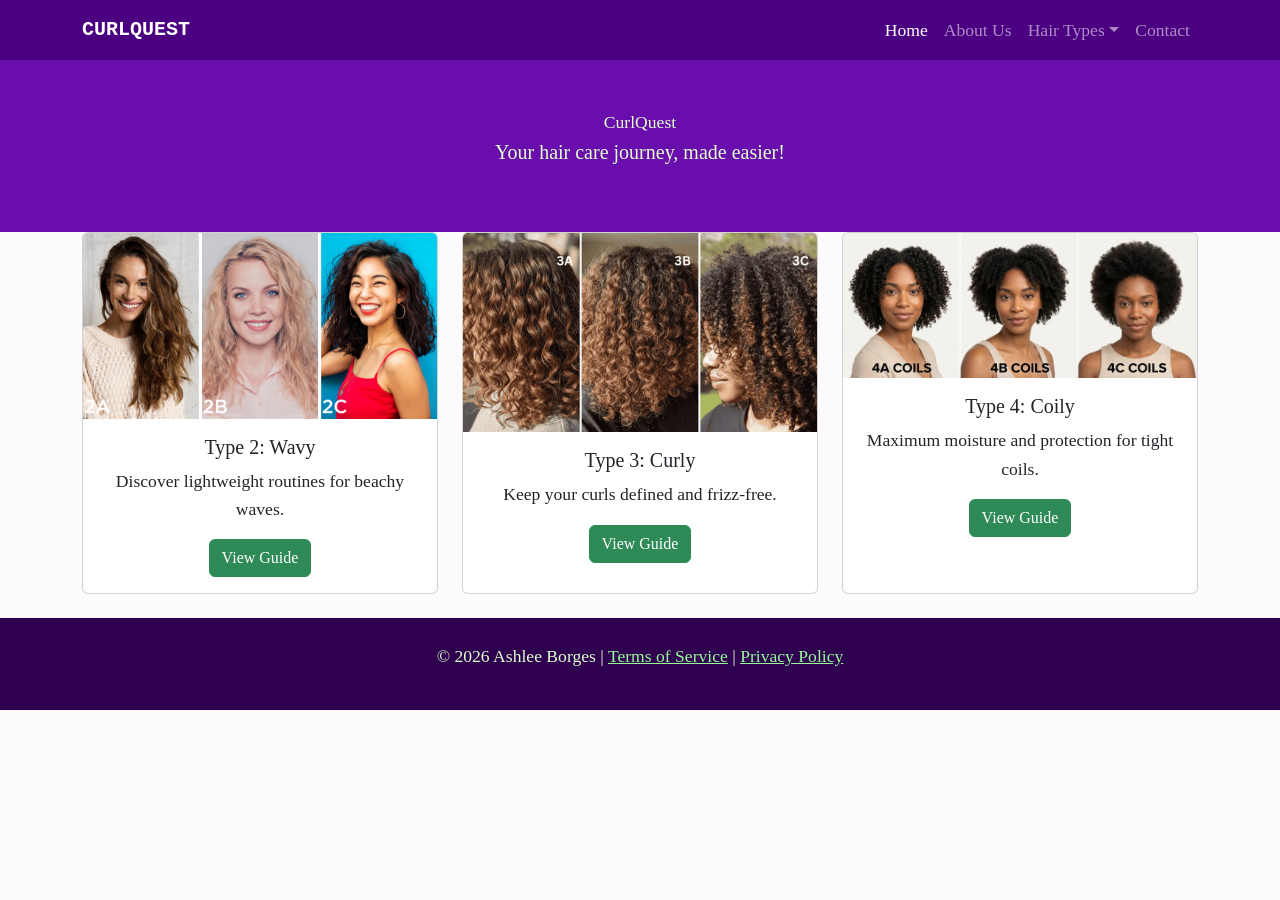
==== index.html @ 7ef98af1 "Add files via upload" ====
<!DOCTYPE html>
<html lang="en">
<head>
    <meta charset="UTF-8">
    <meta name="viewport" content="width=device-width, initial-scale=1.0">
    <title>CurlQuest | Home</title>
    <link href="https://cdn.jsdelivr.net/npm/bootstrap@5.3.0/dist/css/bootstrap.min.css" rel="stylesheet">
    <link rel="stylesheet" href="style/main.css">
</head>
<body>

    <nav class="navbar navbar-expand-lg navbar-dark bg-dark">
        <div class="container">
            <a class="navbar-brand" href="index.html">CurlQuest</a>
            <button class="navbar-toggler" type="button" data-bs-toggle="collapse" data-bs-target="#navbarNav">
                <span class="navbar-toggler-icon"></span>
            </button>
            <div class="collapse navbar-collapse" id="navbarNav">
                <ul class="navbar-nav ms-auto">
                    <li class="nav-item"><a class="nav-link active" href="index.html">Home</a></li>
                    <li class="nav-item"><a class="nav-link" href="about.html">About Us</a></li>
                    <li class="nav-item dropdown">
                        <a class="nav-link dropdown-toggle" href="#" id="hairDropdown" role="button" data-bs-toggle="dropdown">Hair Types</a>
                        <ul class="dropdown-menu">
                            <li><a class="dropdown-item" href="wavy.html">Type 2 - Wavy</a></li>
                            <li><a class="dropdown-item" href="curly.html">Type 3 - Curly</a></li>
                            <li><a class="dropdown-item" href="coily.html">Type 4 - Coily</a></li>
                        </ul>
                    </li>
                    <li class="nav-item"><a class="nav-link" href="contact.html">Contact</a></li>
                </ul>
            </div>
        </div>
    </nav>

    <header class="bg-primary text-white text-center py-5">
        <div class="container"
            <h1 class="display-1">CurlQuest</h1>
            <p class="lead">Your hair care journey, made easier!</p>
        </div>
    </header>

    <main class="container">
        <div class="row">
            <div class="col-md-4 mb-4">
                <div class="card h-100">
                    <img src="images/wavy.png" class="card-img-top" alt="Wavy hair texture">
                    <div class="card-body text-center">
                        <h5 class="card-title">Type 2: Wavy</h5>
                        <p class="card-text">Discover lightweight routines for beachy waves.</p>
                        <a href="wavy.html" class="btn btn-outline-primary">View Guide</a>
                    </div>
                </div>
            </div>
            <div class="col-md-4 mb-4">
                <div class="card h-100">
                    <img src="images/curly.webp" class="card-img-top" alt="Curly hair texture">
                    <div class="card-body text-center">
                        <h5 class="card-title">Type 3: Curly</h5>
                         <p class="card-text">Keep your curls defined and frizz-free.</p>
                         <a href="curly.html" class="btn btn-outline-primary">View Guide</a>
                    </div>
                </div>
            </div>
            <div class="col-md-4 mb-4">
                <div class="card h-100">
                     <img src="images/coily.webp" class="card-img-top" alt="Coily hair texture">
                      <div class="card-body text-center">
                        <h5 class="card-title">Type 4: Coily</h5>
                        <p class="card-text">Maximum moisture and protection for tight coils.</p>
                       <a href="coily.html" class="btn btn-outline-primary">View Guide</a>
                    </div>
                </div>
             </div>
        </div>
    </main>

    <footer class="py-4 text-center">
        <div class="container">
            <p>&copy; 2026 Ashlee Borges | <a href="#">Terms of Service</a> | <a href="#">Privacy Policy</a></p>
        </div>
    </footer>

    <script src="https://cdn.jsdelivr.net/npm/bootstrap@5.3.0/dist/js/bootstrap.bundle.min.js"></script>
</body>
</html>
---- style/main.css ----
/* DEVELOPER: Ashlee Borges, IS117-002, Spring 2026 */

body {
    font-family: Georgia, serif;
    font-size: 1.1em;
    background-color: #fdfafd; /* lavender color */
    color: #2e004f; /* dark purple text color */
    line-height: 1.6;
}

.navbar-brand, h1, h2, .display-3 {
    font-family: "Courier New", Courier, monospace;
    font-weight: bold;
    text-transform: uppercase;
}

header, .bg-primary { /*used gemini to figure out how to get rid of the blue*/
    background-color: #6a0dad !important; /* brighter purple */
    color: #e0ffcd !important; /* light green text color */
}

header h1, .jumbotron h1 {
    font-size: 5rem !important;
    letter-spacing: 2px;
    margin-bottom: 10px;
}

.btn-primary, .btn-outline-primary {
    background-color: #2e8b57 !important; /*sea green*/
    border-color: #2e8b57 !important; /*same sea green*/
    color: white !important;
}

.btn-primary:hover {
    background-color: #4b0082 !important; /*dark purple*/
}

.navbar{
    background-color: #4b0082 !important;
}

article {
    border-top: 10px solid #6a0dad;
    color: #2e004f;
}

article a.text-success {
    color: #2e8b57 !important;
    text-decoration: underline;
}

article p {
    margin-bottom: 20px;
}

h3 {
    font-family: "Courier New", Courier, monospace !important;
    font-size: 1.5rem;
}

footer {
    background-color: #2e004f !important;
    color: #e0ffcd !important;
}

footer a {
    color: #98fb98 !important; /*lighter green*/
}

.float-img {
    float: left;
    margin: 10px 20px 10px 0;
    border: 3px solid #2e8b57; /* green border */
    border-radius: 10px;
    max-width: 300px;
}

@media (max-width: 768px) {
    .float-img {
        float: none;
        display: block;
        margin: 0 auto 10px auto;
    }
}
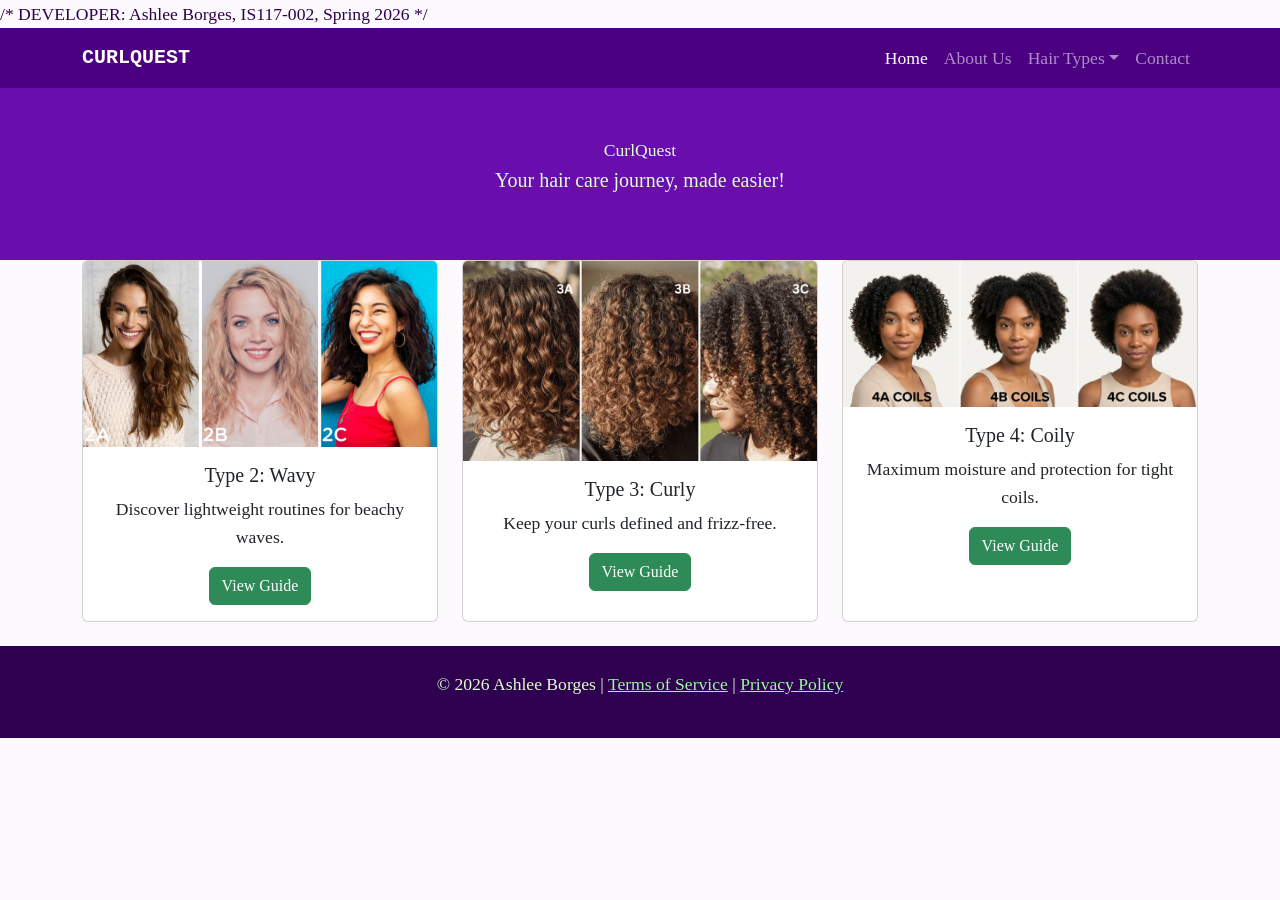
==== commit 9e6dd6b7: "Add developer comment" ====
--- a/index.html
+++ b/index.html
@@ -1,3 +1,4 @@
+/* DEVELOPER: Ashlee Borges, IS117-002, Spring 2026 */
 <!DOCTYPE html>
 <html lang="en">
 <head>
@@ -83,4 +84,4 @@
 
     <script src="https://cdn.jsdelivr.net/npm/bootstrap@5.3.0/dist/js/bootstrap.bundle.min.js"></script>
 </body>
-</html>+</html>
